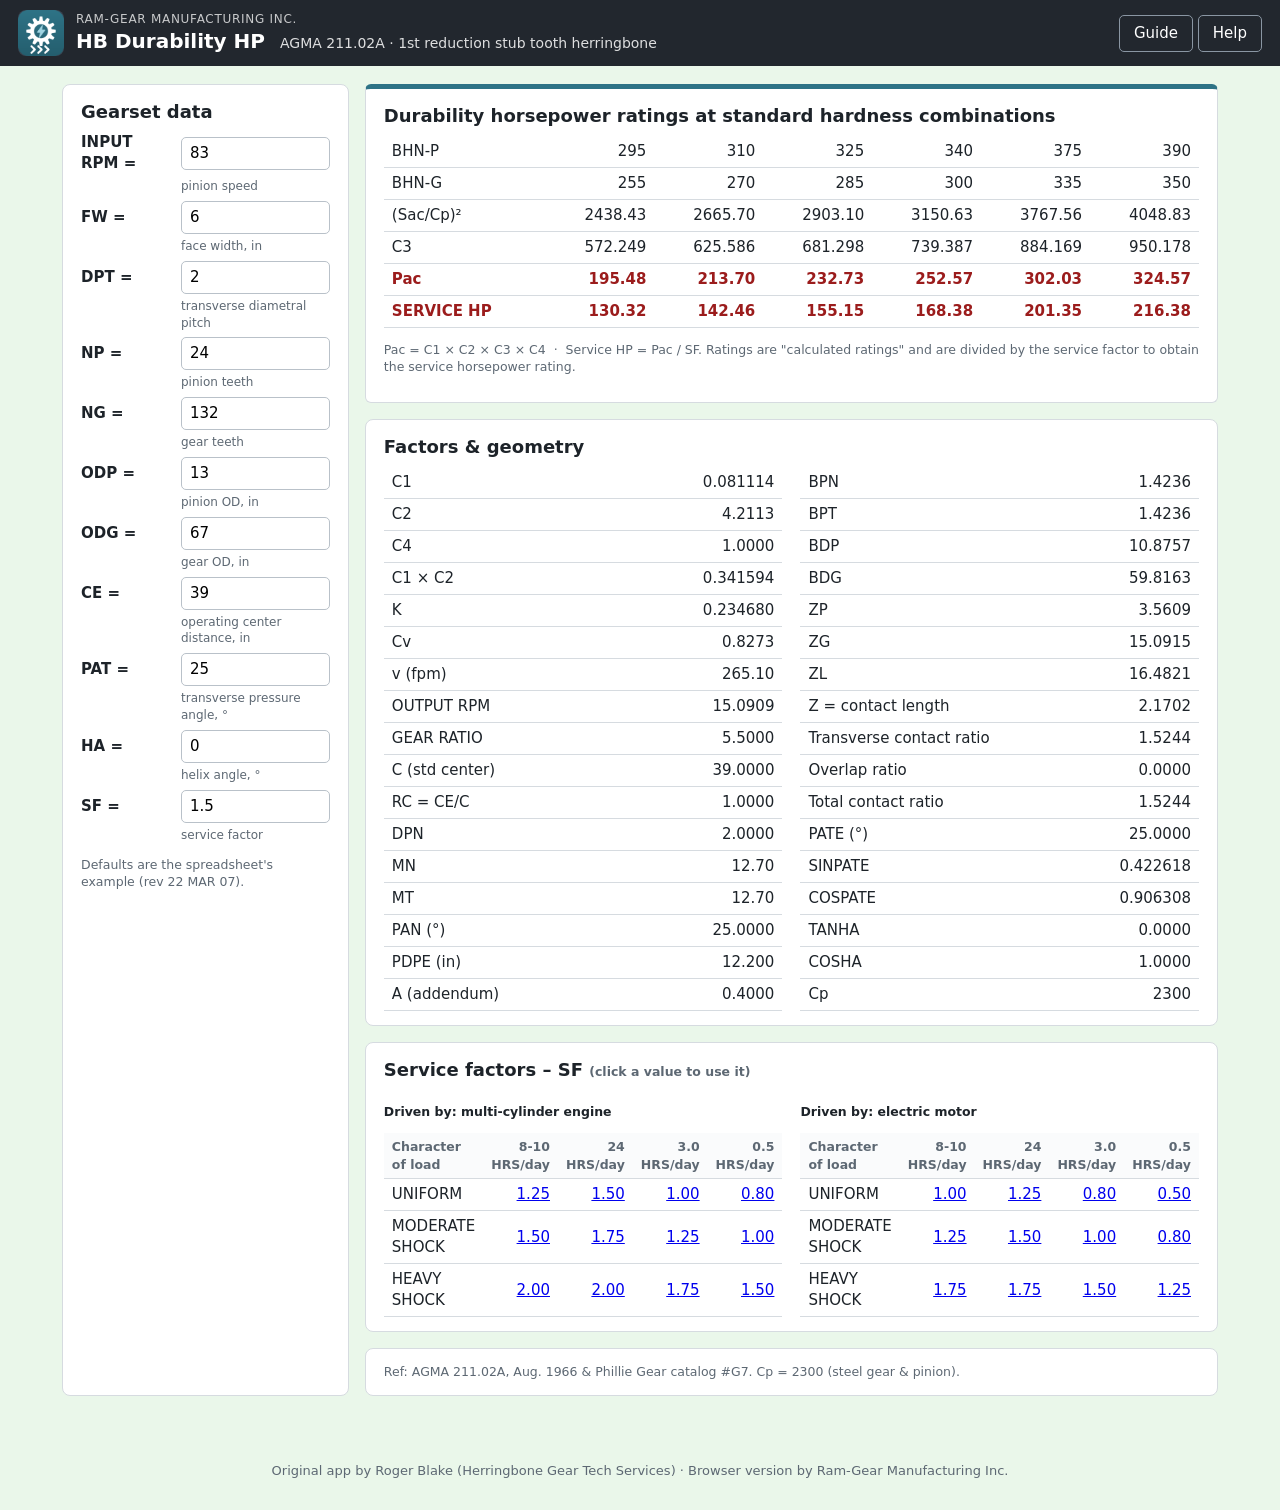
==== index.html @ 4b45fbb4 "HB Durability HP: AGMA 211.02A herringbone durability rating app" ====
<!DOCTYPE html><html lang="en"><head><meta charset="utf-8"><meta name="viewport" content="width=device-width, initial-scale=1">
<title>HB Durability HP – AGMA 211.02A Herringbone Durability Rating | Ram-Gear</title>
<link rel="icon" href="favicon.ico" sizes="any"><link rel="icon" type="image/svg+xml" href="icon.svg"><link rel="icon" type="image/png" href="favicon.png"><link rel="apple-touch-icon" href="apple-touch-icon.png"><link rel="stylesheet" href="style.css"></head><body>
<header class="site-header"><div class="brand"><img class="app-icon" src="icon.png" width="46" height="46" alt="HB Durability HP icon">
<div><div class="company">Ram-Gear Manufacturing Inc.</div><h1>HB Durability HP <span class="sub">AGMA 211.02A · 1st reduction stub tooth herringbone</span></h1></div></div>
<nav><a class="btn btn-ghost" href="help.html">Guide</a> <a class="btn btn-ghost" id="btnHelp" href="https://grok.com/?q=I%27m%20using%20Ram-Gear%27s%20HB%20Durability%20HP%20app%2C%20a%20browser%20rebuild%20of%20Roger%20Blake%27s%20AGMA%20211.02A%20spreadsheet%20that%20rates%20the%20durability%20%28pitting%29%20horsepower%20of%20a%20first-reduction%20stub%20tooth%20herringbone%20gearset%20from%20RPM%2C%20face%20width%2C%20pitch%2C%20tooth%20counts%2C%20ODs%2C%20center%20distance%20and%20pressure%20angle%2C%20as%20Pac%20%3D%20C1%20x%20C2%20x%20C3%20x%20C4%20at%20standard%20BHN%20hardness%20pairs%2C%20with%20service%20HP%20%3D%20Pac%20%2F%20SF.%20Can%20you%20give%20me%20pointers%20on%20how%20to%20use%20it%3F" target="_blank" rel="noopener">Help</a></nav></header>
<main class="layout"><section class="card"><h2>Gearset data</h2><form id="form" autocomplete="off"></form>
<p class="small muted">Defaults are the spreadsheet's example (rev 22 MAR 07).</p></section>
<section><div class="card out-card"><h2>Durability horsepower ratings at standard hardness combinations</h2>
<table id="tblHp"></table><p class="small muted">Pac = C1 × C2 × C3 × C4 &nbsp;·&nbsp; Service HP = Pac / SF. Ratings are "calculated ratings" and are divided by the service factor to obtain the service horsepower rating.</p></div>
<div class="card"><h2>Factors &amp; geometry</h2><div class="grid2"><table id="tblA"></table><table id="tblB"></table></div></div>
<div class="card"><h2>Service factors – SF <span class="small muted">(click a value to use it)</span></h2><div class="grid2"><div><h3 class="small">Driven by: multi-cylinder engine</h3><table id="sfE"></table></div><div><h3 class="small">Driven by: electric motor</h3><table id="sfM"></table></div></div></div>
<div class="card small muted">Ref: AGMA 211.02A, Aug. 1966 &amp; Phillie Gear catalog #G7. Cp = 2300 (steel gear &amp; pinion).</div></section></main>
<footer>Original app by Roger Blake (Herringbone Gear Tech Services) · Browser version by Ram-Gear Manufacturing Inc.</footer>
<script src="calc.js"></script><script src="app.js"></script></body></html>
---- style.css ----
:root{--card:#fff;--ink:#1d2329;--muted:#5d6873;--line:#d6dbe0;--accent:#9b1c1c;--accent2:#24527a}
*{box-sizing:border-box}
body{margin:0;font:15px/1.4 system-ui,-apple-system,"Segoe UI",Roboto,Arial,sans-serif;color:var(--ink);background:#EAF7EA}
.site-header{background:#22272e;color:#fff;padding:10px 18px;display:flex;align-items:center;justify-content:space-between;gap:18px;flex-wrap:wrap}
.brand{display:flex;align-items:center;gap:12px}.app-icon{border-radius:8px;background:#3a4350}
.company{font-size:12px;opacity:.75;letter-spacing:.06em;text-transform:uppercase}
.site-header h1{margin:0;font-size:20px}.sub{font-weight:400;font-size:14px;opacity:.85;margin-left:8px}
.btn{display:inline-block;font:inherit;padding:7px 14px;border-radius:5px;border:1px solid #9aa5b1;background:#fff;color:var(--ink);text-decoration:none;cursor:pointer}
.btn-ghost{background:transparent;color:#fff;border-color:#8a96a3}
.layout{max-width:1200px;margin:0 auto;padding:18px 22px 40px;display:grid;grid-template-columns:minmax(260px,330px) 1fr;gap:16px}
@media(max-width:800px){.layout{grid-template-columns:1fr}}
.card{background:var(--card);border:1px solid var(--line);border-radius:8px;padding:14px 18px;margin-bottom:16px}
.card.out-card{border-top:5px solid #2E7386;border-radius:6px}
.card h2{margin:0 0 8px;font-size:18px}
.field{display:grid;grid-template-columns:90px 1fr;gap:4px 10px;align-items:center;margin-bottom:6px}
.field label{font-weight:600}.field .hint{grid-column:2;font-size:12px;color:var(--muted)}
input,select{font:inherit;padding:5px 8px;border:1px solid #b9c1c9;border-radius:5px;width:100%}
table{border-collapse:collapse;width:100%}th,td{border-bottom:1px solid var(--line);padding:5px 8px;text-align:right;font-variant-numeric:tabular-nums}
th{font-size:12.5px;color:var(--muted);background:#fafbfc}td:first-child,th:first-child{text-align:left}
.big td{font-weight:700;color:var(--accent)}.muted{color:var(--muted)}.small{font-size:12.5px}
.grid2{display:grid;grid-template-columns:1fr 1fr;gap:0 18px}
footer{text-align:center;color:var(--muted);font-size:13px;padding:10px 0 30px}
.practice{border-left:4px solid var(--accent2);background:#f4f8fc;padding:10px 14px;margin:12px 0;border-radius:4px}
.help-main{max-width:900px;margin:0 auto;padding:18px 22px}
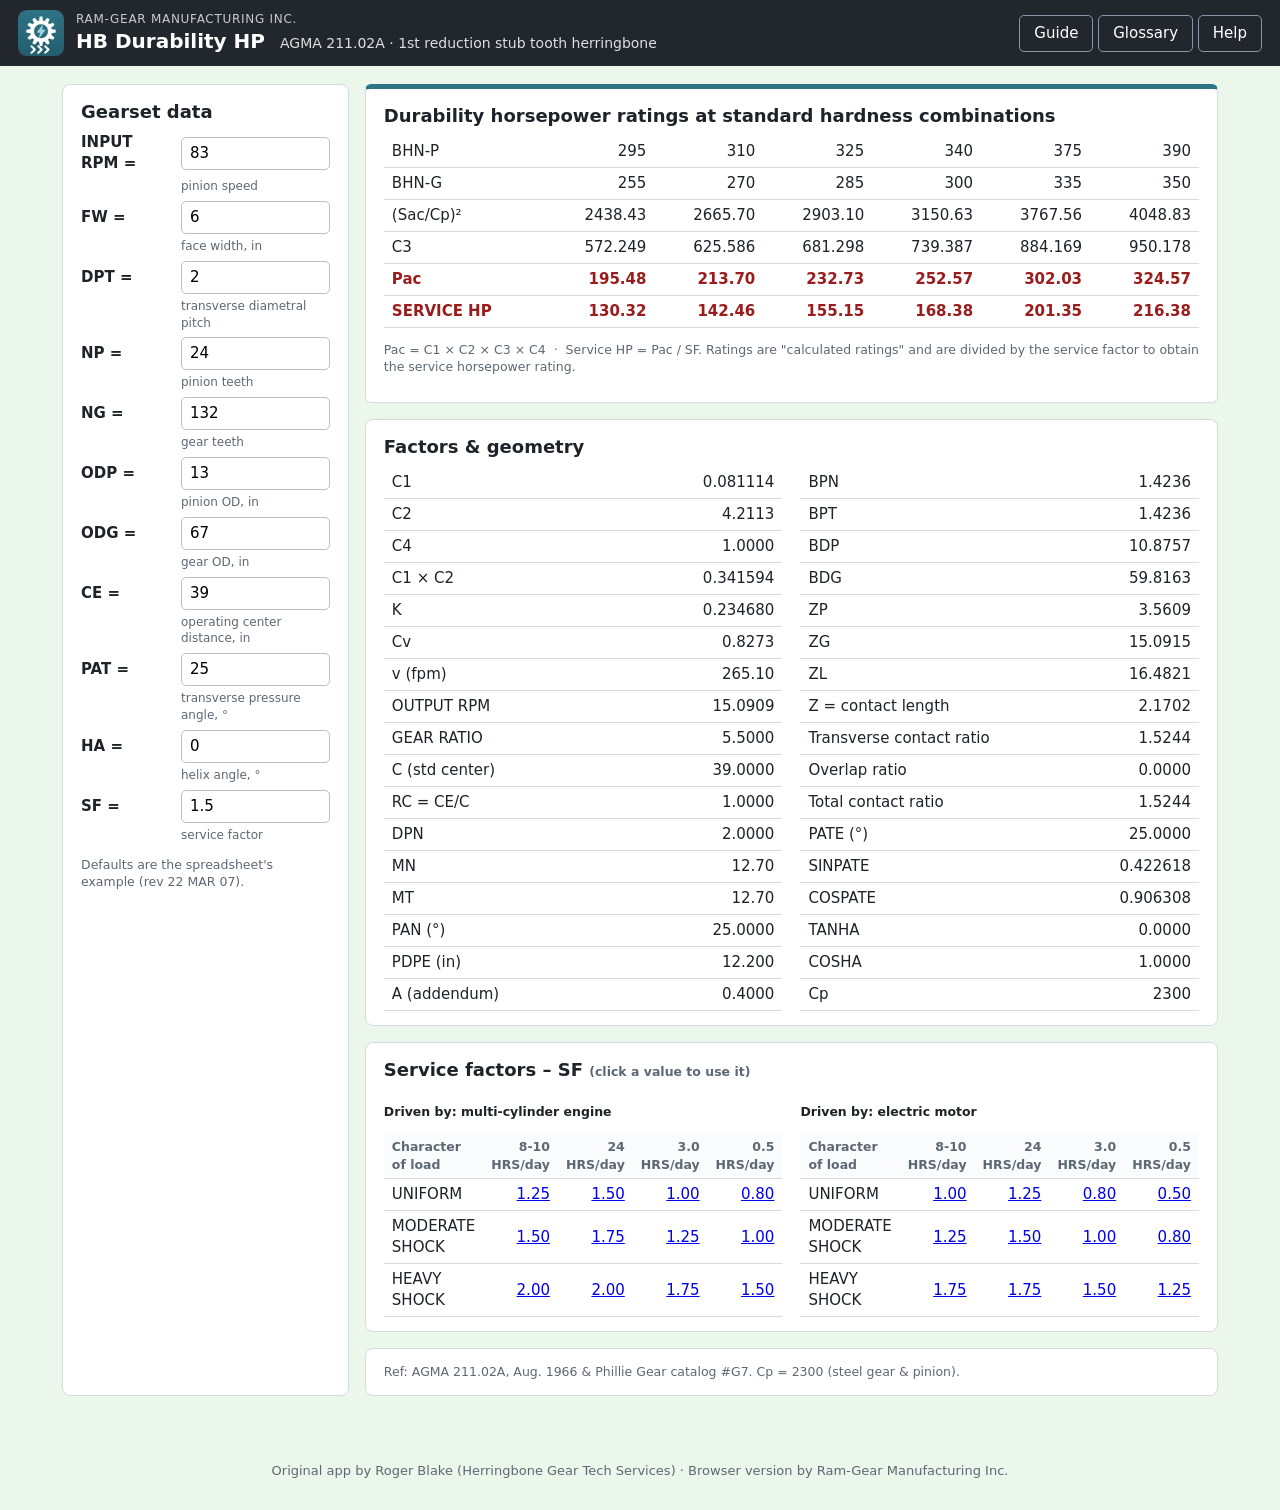
==== commit 8078e903: "Add glossary to help.html; Glossary link" ====
--- a/index.html
+++ b/index.html
@@ -3,7 +3,7 @@
 <link rel="icon" href="favicon.ico" sizes="any"><link rel="icon" type="image/svg+xml" href="icon.svg"><link rel="icon" type="image/png" href="favicon.png"><link rel="apple-touch-icon" href="apple-touch-icon.png"><link rel="stylesheet" href="style.css"></head><body>
 <header class="site-header"><div class="brand"><img class="app-icon" src="icon.png" width="46" height="46" alt="HB Durability HP icon">
 <div><div class="company">Ram-Gear Manufacturing Inc.</div><h1>HB Durability HP <span class="sub">AGMA 211.02A · 1st reduction stub tooth herringbone</span></h1></div></div>
-<nav><a class="btn btn-ghost" href="help.html">Guide</a> <a class="btn btn-ghost" id="btnHelp" href="https://grok.com/?q=I%27m%20using%20Ram-Gear%27s%20HB%20Durability%20HP%20app%2C%20a%20browser%20rebuild%20of%20Roger%20Blake%27s%20AGMA%20211.02A%20spreadsheet%20that%20rates%20the%20durability%20%28pitting%29%20horsepower%20of%20a%20first-reduction%20stub%20tooth%20herringbone%20gearset%20from%20RPM%2C%20face%20width%2C%20pitch%2C%20tooth%20counts%2C%20ODs%2C%20center%20distance%20and%20pressure%20angle%2C%20as%20Pac%20%3D%20C1%20x%20C2%20x%20C3%20x%20C4%20at%20standard%20BHN%20hardness%20pairs%2C%20with%20service%20HP%20%3D%20Pac%20%2F%20SF.%20Can%20you%20give%20me%20pointers%20on%20how%20to%20use%20it%3F" target="_blank" rel="noopener">Help</a></nav></header>
+<nav><a class="btn btn-ghost" href="help.html">Guide</a> <a class="btn btn-ghost" href="help.html#glossary">Glossary</a> <a class="btn btn-ghost" id="btnHelp" href="https://grok.com/?q=I%27m%20using%20Ram-Gear%27s%20HB%20Durability%20HP%20app%2C%20a%20browser%20rebuild%20of%20Roger%20Blake%27s%20AGMA%20211.02A%20spreadsheet%20that%20rates%20the%20durability%20%28pitting%29%20horsepower%20of%20a%20first-reduction%20stub%20tooth%20herringbone%20gearset%20from%20RPM%2C%20face%20width%2C%20pitch%2C%20tooth%20counts%2C%20ODs%2C%20center%20distance%20and%20pressure%20angle%2C%20as%20Pac%20%3D%20C1%20x%20C2%20x%20C3%20x%20C4%20at%20standard%20BHN%20hardness%20pairs%2C%20with%20service%20HP%20%3D%20Pac%20%2F%20SF.%20Can%20you%20give%20me%20pointers%20on%20how%20to%20use%20it%3F" target="_blank" rel="noopener">Help</a></nav></header>
 <main class="layout"><section class="card"><h2>Gearset data</h2><form id="form" autocomplete="off"></form>
 <p class="small muted">Defaults are the spreadsheet's example (rev 22 MAR 07).</p></section>
 <section><div class="card out-card"><h2>Durability horsepower ratings at standard hardness combinations</h2>
--- a/style.css
+++ b/style.css
@@ -22,3 +22,4 @@
 footer{text-align:center;color:var(--muted);font-size:13px;padding:10px 0 30px}
 .practice{border-left:4px solid var(--accent2);background:#f4f8fc;padding:10px 14px;margin:12px 0;border-radius:4px}
 .help-main{max-width:900px;margin:0 auto;padding:18px 22px}
+.gloss dt{font-weight:700;margin-top:.5em}.gloss dd{margin:0 0 0 1.2em}
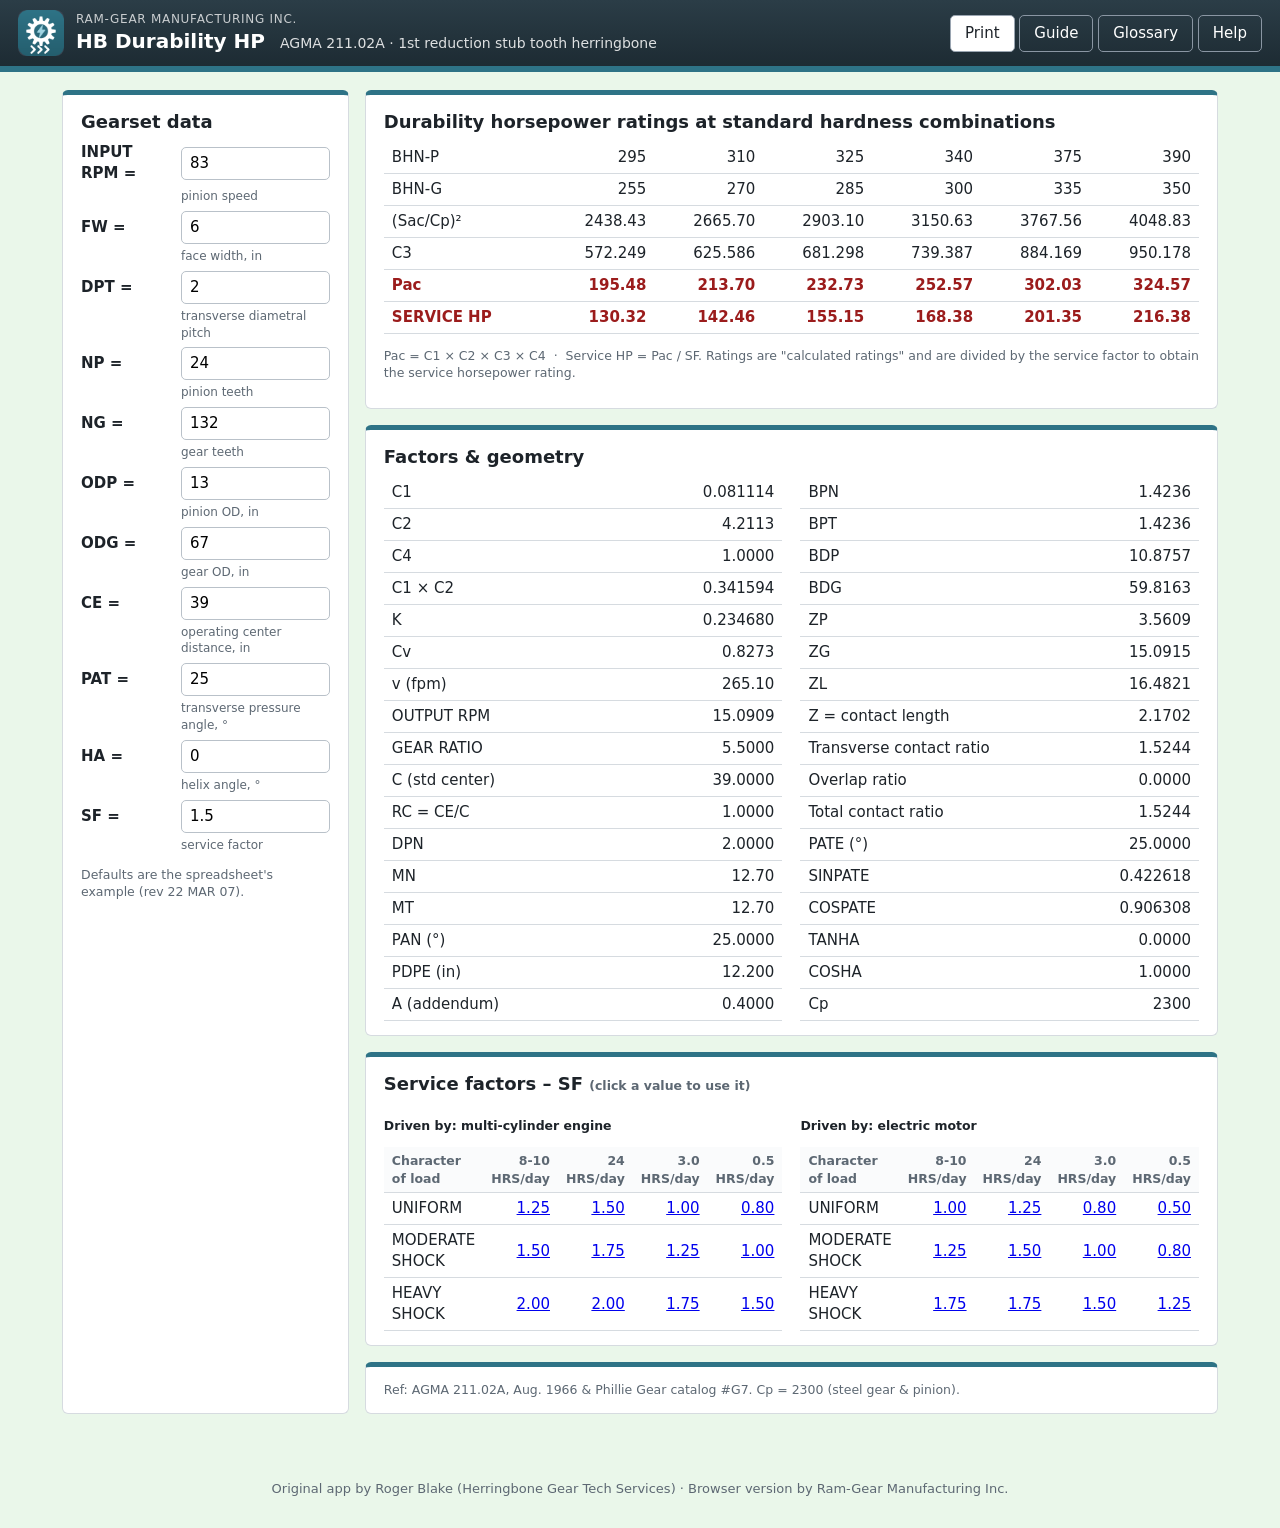
==== commit 299c924f: "Add Print button and Letter print stylesheet" ====
--- a/index.html
+++ b/index.html
@@ -3,7 +3,8 @@
 <link rel="icon" href="favicon.ico" sizes="any"><link rel="icon" type="image/svg+xml" href="icon.svg"><link rel="icon" type="image/png" href="favicon.png"><link rel="apple-touch-icon" href="apple-touch-icon.png"><link rel="stylesheet" href="style.css"></head><body>
 <header class="site-header"><div class="brand"><img class="app-icon" src="icon.png" width="46" height="46" alt="HB Durability HP icon">
 <div><div class="company">Ram-Gear Manufacturing Inc.</div><h1>HB Durability HP <span class="sub">AGMA 211.02A · 1st reduction stub tooth herringbone</span></h1></div></div>
-<nav><a class="btn btn-ghost" href="help.html">Guide</a> <a class="btn btn-ghost" href="help.html#glossary">Glossary</a> <a class="btn btn-ghost" id="btnHelp" href="https://grok.com/?q=I%27m%20using%20Ram-Gear%27s%20HB%20Durability%20HP%20app%2C%20a%20browser%20rebuild%20of%20Roger%20Blake%27s%20AGMA%20211.02A%20spreadsheet%20that%20rates%20the%20durability%20%28pitting%29%20horsepower%20of%20a%20first-reduction%20stub%20tooth%20herringbone%20gearset%20from%20RPM%2C%20face%20width%2C%20pitch%2C%20tooth%20counts%2C%20ODs%2C%20center%20distance%20and%20pressure%20angle%2C%20as%20Pac%20%3D%20C1%20x%20C2%20x%20C3%20x%20C4%20at%20standard%20BHN%20hardness%20pairs%2C%20with%20service%20HP%20%3D%20Pac%20%2F%20SF.%20Can%20you%20give%20me%20pointers%20on%20how%20to%20use%20it%3F" target="_blank" rel="noopener">Help</a></nav></header>
+<nav><button type="button" class="btn" onclick="window.print()">Print</button> <a class="btn btn-ghost" href="help.html">Guide</a> <a class="btn btn-ghost" href="help.html#glossary">Glossary</a> <a class="btn btn-ghost" id="btnHelp" href="https://grok.com/?q=I%27m%20using%20Ram-Gear%27s%20HB%20Durability%20HP%20app%2C%20a%20browser%20rebuild%20of%20Roger%20Blake%27s%20AGMA%20211.02A%20spreadsheet%20that%20rates%20the%20durability%20%28pitting%29%20horsepower%20of%20a%20first-reduction%20stub%20tooth%20herringbone%20gearset%20from%20RPM%2C%20face%20width%2C%20pitch%2C%20tooth%20counts%2C%20ODs%2C%20center%20distance%20and%20pressure%20angle%2C%20as%20Pac%20%3D%20C1%20x%20C2%20x%20C3%20x%20C4%20at%20standard%20BHN%20hardness%20pairs%2C%20with%20service%20HP%20%3D%20Pac%20%2F%20SF.%20Can%20you%20give%20me%20pointers%20on%20how%20to%20use%20it%3F" target="_blank" rel="noopener">Help</a></nav></header>
+<div class="print-only print-head"><div class="ptitle">HB Durability HP – AGMA 211.02A Durability Horsepower Rating</div><div>Ram-Gear Manufacturing Inc. · Printed <span class="pdate"></span></div><div class="pcredit">Original app by Roger Blake (Herringbone Gear Tech Services)</div></div>
 <main class="layout"><section class="card"><h2>Gearset data</h2><form id="form" autocomplete="off"></form>
 <p class="small muted">Defaults are the spreadsheet's example (rev 22 MAR 07).</p></section>
 <section><div class="card out-card"><h2>Durability horsepower ratings at standard hardness combinations</h2>
@@ -12,4 +13,5 @@
 <div class="card"><h2>Service factors – SF <span class="small muted">(click a value to use it)</span></h2><div class="grid2"><div><h3 class="small">Driven by: multi-cylinder engine</h3><table id="sfE"></table></div><div><h3 class="small">Driven by: electric motor</h3><table id="sfM"></table></div></div></div>
 <div class="card small muted">Ref: AGMA 211.02A, Aug. 1966 &amp; Phillie Gear catalog #G7. Cp = 2300 (steel gear &amp; pinion).</div></section></main>
 <footer>Original app by Roger Blake (Herringbone Gear Tech Services) · Browser version by Ram-Gear Manufacturing Inc.</footer>
-<script src="calc.js"></script><script src="app.js"></script></body></html>
+<script src="calc.js"></script><script src="app.js"></script><script>(function(){function d(){var t=new Date().toLocaleString(undefined,{year:"numeric",month:"short",day:"numeric",hour:"numeric",minute:"2-digit"});document.querySelectorAll(".pdate").forEach(function(e){e.textContent=t});}d();addEventListener("beforeprint",d);})();</script>
+</body></html>
--- a/style.css
+++ b/style.css
@@ -1,7 +1,7 @@
 :root{--card:#fff;--ink:#1d2329;--muted:#5d6873;--line:#d6dbe0;--accent:#9b1c1c;--accent2:#24527a}
 *{box-sizing:border-box}
 body{margin:0;font:15px/1.4 system-ui,-apple-system,"Segoe UI",Roboto,Arial,sans-serif;color:var(--ink);background:#EAF7EA}
-.site-header{background:#22272e;color:#fff;padding:10px 18px;display:flex;align-items:center;justify-content:space-between;gap:18px;flex-wrap:wrap}
+.site-header{background:linear-gradient(#2b3d47,#1d2b33);border-bottom:6px solid #2e7386;color:#fff;padding:10px 18px;display:flex;align-items:center;justify-content:space-between;gap:18px;flex-wrap:wrap}
 .brand{display:flex;align-items:center;gap:12px}.app-icon{border-radius:8px;background:#3a4350}
 .company{font-size:12px;opacity:.75;letter-spacing:.06em;text-transform:uppercase}
 .site-header h1{margin:0;font-size:20px}.sub{font-weight:400;font-size:14px;opacity:.85;margin-left:8px}
@@ -10,7 +10,7 @@
 .layout{max-width:1200px;margin:0 auto;padding:18px 22px 40px;display:grid;grid-template-columns:minmax(260px,330px) 1fr;gap:16px}
 @media(max-width:800px){.layout{grid-template-columns:1fr}}
 .card{background:var(--card);border:1px solid var(--line);border-radius:8px;padding:14px 18px;margin-bottom:16px}
-.card.out-card{border-top:5px solid #2E7386;border-radius:6px}
+.card,.card.out-card{border-top:5px solid #2E7386;border-radius:6px}
 .card h2{margin:0 0 8px;font-size:18px}
 .field{display:grid;grid-template-columns:90px 1fr;gap:4px 10px;align-items:center;margin-bottom:6px}
 .field label{font-weight:600}.field .hint{grid-column:2;font-size:12px;color:var(--muted)}
@@ -23,3 +23,19 @@
 .practice{border-left:4px solid var(--accent2);background:#f4f8fc;padding:10px 14px;margin:12px 0;border-radius:4px}
 .help-main{max-width:900px;margin:0 auto;padding:18px 22px}
 .gloss dt{font-weight:700;margin-top:.5em}.gloss dd{margin:0 0 0 1.2em}
+
+.print-only{display:none}
+@media print{
+  @page{size:letter;margin:.5in .55in}
+  *{-webkit-print-color-adjust:exact;print-color-adjust:exact}
+  html,body{background:#fff!important;color:#000;font-size:10pt}
+  .site-header,nav,.btn,a[href*="grok.com"]{display:none!important}
+  .print-only.print-head{display:block;border-bottom:2px solid #000;padding-bottom:.25rem;margin-bottom:.5rem;font-size:9.5pt}
+  .print-head .ptitle{font-size:14pt;font-weight:700}
+  .layout{display:block!important;padding:0;max-width:none;margin:0}
+  .card{break-inside:avoid;page-break-inside:avoid;box-shadow:none;margin-bottom:.45rem;padding:6px 10px;background:#fff}
+  input,select{border:1px solid #888!important;background:#fff!important;color:#000!important}
+  #form{display:grid;grid-template-columns:1fr 1fr 1fr;gap:2px 14px}
+  .field{margin-bottom:2px}.field input{padding:2px 5px}.field .hint{font-size:8pt}
+  footer{color:#000;font-size:8pt;padding:.3rem 0 0;border-top:1px solid #999}
+}
